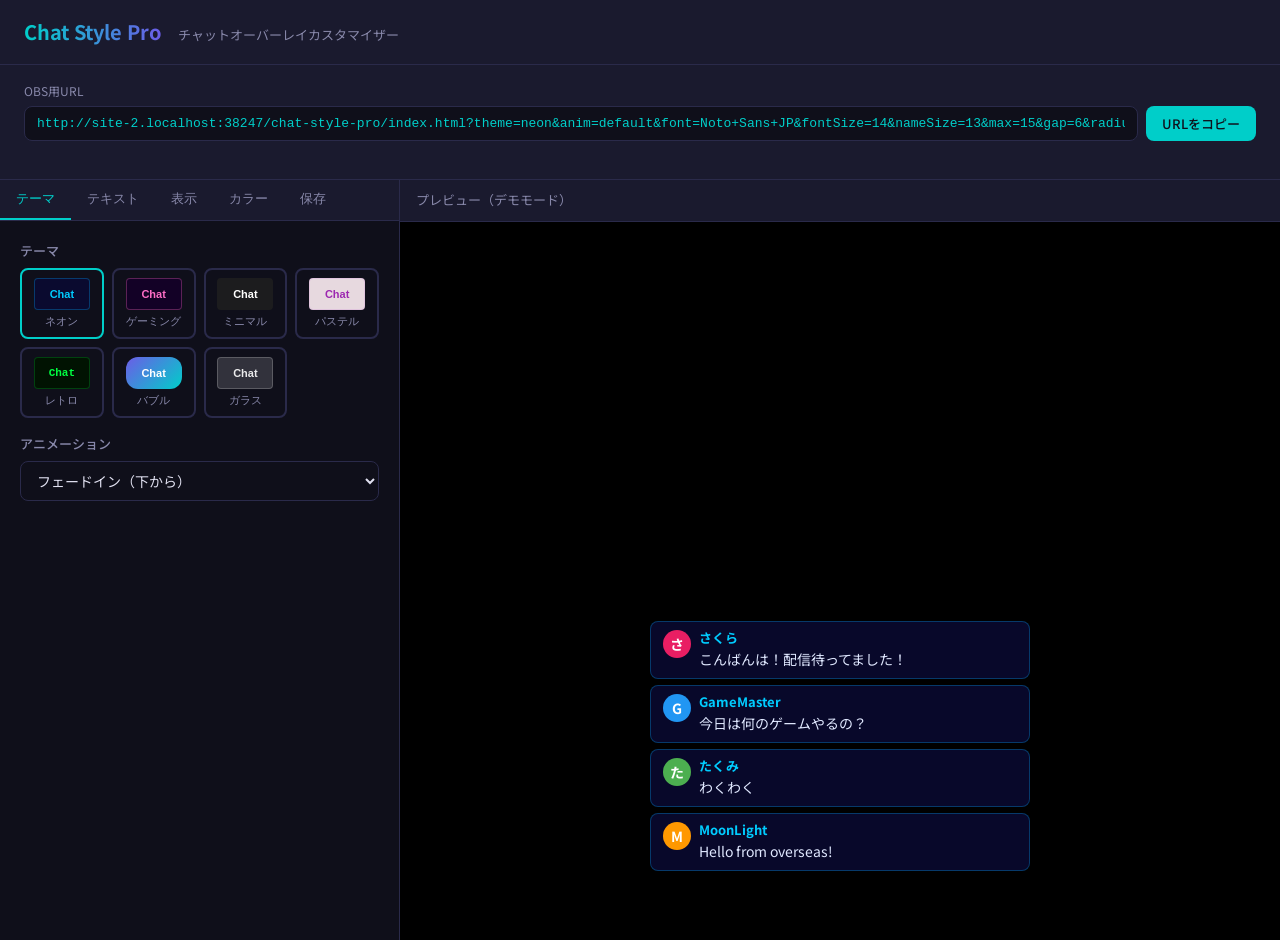
==== chat-style-pro/settings.html @ 6df00737 "Initial commit: NOMU TOOLS demo site with 7 OBS streaming tools" ====
<!DOCTYPE html>
<html lang="ja">
<head>
<meta charset="UTF-8">
<meta name="viewport" content="width=device-width, initial-scale=1.0">
<title>Chat Style Pro - 設定</title>
<link rel="preconnect" href="https://fonts.googleapis.com">
<link rel="preconnect" href="https://fonts.gstatic.com" crossorigin>
<link href="https://fonts.googleapis.com/css2?family=Noto+Sans+JP:wght@400;500;700&display=swap" rel="stylesheet">
<link rel="stylesheet" href="css/settings.css">
</head>
<body>
<div class="app">
  <header class="header">
    <h1 class="header-title">Chat Style Pro</h1>
    <p class="header-sub">チャットオーバーレイカスタマイザー</p>
  </header>

  <section class="url-section">
    <label class="url-label">OBS用URL</label>
    <div class="url-row">
      <input type="text" id="obs-url" class="url-input" readonly>
      <button id="btn-copy-url" class="btn btn-primary">URLをコピー</button>
    </div>
    <p id="copy-msg" class="copy-msg"></p>
  </section>

  <div class="main-layout">
    <div class="settings-panel">
      <div class="tabs">
        <button class="tab active" data-tab="theme">テーマ</button>
        <button class="tab" data-tab="text">テキスト</button>
        <button class="tab" data-tab="display">表示</button>
        <button class="tab" data-tab="color">カラー</button>
        <button class="tab" data-tab="save">保存</button>
      </div>

      <!-- テーマタブ -->
      <div class="tab-content active" id="tab-theme">
        <div class="field">
          <label>テーマ</label>
          <div class="theme-grid">
            <button class="theme-btn active" data-theme="neon">
              <div class="theme-preview-box" style="background:rgba(10,10,50,0.9);color:#00ccff;border:1px solid rgba(0,170,255,0.3);">Chat</div>
              <span>ネオン</span>
            </button>
            <button class="theme-btn" data-theme="gaming">
              <div class="theme-preview-box" style="background:rgba(20,0,40,0.9);color:#ff6ec7;border:1px solid rgba(255,110,199,0.3);">Chat</div>
              <span>ゲーミング</span>
            </button>
            <button class="theme-btn" data-theme="minimal">
              <div class="theme-preview-box" style="background:rgba(30,30,30,0.9);color:#fff;">Chat</div>
              <span>ミニマル</span>
            </button>
            <button class="theme-btn" data-theme="pastel">
              <div class="theme-preview-box" style="background:rgba(255,240,245,0.9);color:#9c27b0;border:1px solid rgba(206,147,216,0.3);">Chat</div>
              <span>パステル</span>
            </button>
            <button class="theme-btn" data-theme="retro">
              <div class="theme-preview-box" style="background:rgba(0,20,0,0.9);color:#00ff41;font-family:monospace;border:1px solid rgba(0,255,65,0.2);">Chat</div>
              <span>レトロ</span>
            </button>
            <button class="theme-btn" data-theme="bubble">
              <div class="theme-preview-box" style="background:linear-gradient(135deg,#6c5ce7,#00cec9);color:#fff;border-radius:12px;">Chat</div>
              <span>バブル</span>
            </button>
            <button class="theme-btn" data-theme="glass">
              <div class="theme-preview-box" style="background:rgba(255,255,255,0.15);color:rgba(255,255,255,0.9);border:1px solid rgba(255,255,255,0.2);">Chat</div>
              <span>ガラス</span>
            </button>
          </div>
        </div>
        <div class="field">
          <label>アニメーション</label>
          <select id="opt-anim" class="select">
            <option value="default">フェードイン（下から）</option>
            <option value="slide">スライドイン（左から）</option>
            <option value="scale">スケールイン</option>
            <option value="bounce">バウンス</option>
          </select>
        </div>
      </div>

      <!-- テキストタブ -->
      <div class="tab-content" id="tab-text">
        <div class="field">
          <label>フォント</label>
          <select id="opt-font" class="select">
            <option value="Noto Sans JP">Noto Sans JP</option>
            <option value="M PLUS Rounded 1c">M PLUS Rounded 1c</option>
            <option value="Kosugi Maru">Kosugi Maru</option>
            <option value="DotGothic16">DotGothic16</option>
          </select>
        </div>
        <div class="field-row">
          <div class="field">
            <label>テキストサイズ</label>
            <input type="range" id="opt-fontSize" min="10" max="28" value="14" class="range">
            <span class="range-val" id="val-fontSize">14px</span>
          </div>
          <div class="field">
            <label>名前サイズ</label>
            <input type="range" id="opt-nameSize" min="10" max="24" value="13" class="range">
            <span class="range-val" id="val-nameSize">13px</span>
          </div>
        </div>
      </div>

      <!-- 表示タブ -->
      <div class="tab-content" id="tab-display">
        <div class="field">
          <label>最大表示数</label>
          <input type="range" id="opt-max" min="3" max="30" value="15" class="range">
          <span class="range-val" id="val-max">15</span>
        </div>
        <div class="field">
          <label>自動消去（秒、0=なし）</label>
          <input type="range" id="opt-fade" min="0" max="60" value="0" class="range">
          <span class="range-val" id="val-fade">0</span>
        </div>
        <div class="field">
          <label>メッセージ間隔</label>
          <input type="range" id="opt-gap" min="0" max="20" value="6" class="range">
          <span class="range-val" id="val-gap">6px</span>
        </div>
        <div class="field">
          <label>角丸</label>
          <input type="range" id="opt-radius" min="0" max="24" value="8" class="range">
          <span class="range-val" id="val-radius">8px</span>
        </div>
        <div class="field">
          <label class="checkbox-label">
            <input type="checkbox" id="opt-avatar" checked> アバターを表示
          </label>
        </div>
        <div class="field">
          <label class="checkbox-label">
            <input type="checkbox" id="opt-name" checked> 名前を表示
          </label>
        </div>
        <div class="field">
          <label>デモ速度（ミリ秒）</label>
          <input type="range" id="opt-demoSpeed" min="1000" max="8000" step="500" value="3000" class="range">
          <span class="range-val" id="val-demoSpeed">3000ms</span>
        </div>
      </div>

      <!-- カラータブ -->
      <div class="tab-content" id="tab-color">
        <p style="font-size:12px;color:var(--text-dim);margin-bottom:16px;">空欄の場合はテーマのデフォルト色が使われます</p>
        <div class="field-row">
          <div class="field">
            <label>名前色（カスタム）</label>
            <input type="color" id="opt-nameColor" value="#00ccff" class="color-input">
            <label class="checkbox-label" style="margin-top:4px;">
              <input type="checkbox" id="opt-nameColorOn"> 有効
            </label>
          </div>
          <div class="field">
            <label>テキスト色（カスタム）</label>
            <input type="color" id="opt-textColor" value="#ffffff" class="color-input">
            <label class="checkbox-label" style="margin-top:4px;">
              <input type="checkbox" id="opt-textColorOn"> 有効
            </label>
          </div>
        </div>
        <div class="field-row">
          <div class="field">
            <label>背景色（カスタム）</label>
            <input type="color" id="opt-bgColor" value="#1a1a2e" class="color-input">
            <label class="checkbox-label" style="margin-top:4px;">
              <input type="checkbox" id="opt-bgColorOn"> 有効
            </label>
          </div>
          <div class="field">
            <label>背景透明度</label>
            <input type="range" id="opt-bgOpacity" min="0" max="1" step="0.05" value="0.85" class="range">
            <span class="range-val" id="val-bgOpacity">0.85</span>
          </div>
        </div>
      </div>

      <!-- 保存タブ -->
      <div class="tab-content" id="tab-save">
        <h3 class="section-title">プリセット</h3>
        <div class="preset-grid">
          <div class="preset-slot" data-slot="1">
            <button class="btn btn-sm btn-outline" data-action="save">保存1</button>
            <button class="btn btn-sm" data-action="load">読込1</button>
          </div>
          <div class="preset-slot" data-slot="2">
            <button class="btn btn-sm btn-outline" data-action="save">保存2</button>
            <button class="btn btn-sm" data-action="load">読込2</button>
          </div>
          <div class="preset-slot" data-slot="3">
            <button class="btn btn-sm btn-outline" data-action="save">保存3</button>
            <button class="btn btn-sm" data-action="load">読込3</button>
          </div>
        </div>
        <hr class="divider">
        <h3 class="section-title">エクスポート / インポート</h3>
        <div class="field-row">
          <button id="btn-export" class="btn btn-outline">エクスポート</button>
          <button id="btn-import" class="btn btn-outline">インポート</button>
          <input type="file" id="file-import" accept=".json" style="display:none">
        </div>
      </div>
    </div>

    <div class="preview-panel">
      <div class="preview-header">
        <span>プレビュー（デモモード）</span>
      </div>
      <div class="preview-wrapper">
        <iframe id="preview-frame" src="index.html?source=demo"></iframe>
      </div>
    </div>
  </div>
</div>

<script src="js/settings.js"></script>
</body>
</html>
---- chat-style-pro/css/settings.css ----
@import url('https://fonts.googleapis.com/css2?family=Noto+Sans+JP:wght@400;500;700&display=swap');

* { margin: 0; padding: 0; box-sizing: border-box; }

:root {
  --bg: #0f0f1a;
  --surface: #1a1a2e;
  --surface2: #242440;
  --border: #2a2a4a;
  --text: #e0e0f0;
  --text-dim: #8888aa;
  --primary: #00cec9;
  --primary-hover: #00e0db;
  --radius: 8px;
}

body {
  font-family: 'Noto Sans JP', sans-serif;
  background: var(--bg);
  color: var(--text);
  line-height: 1.6;
  min-height: 100vh;
}

.header {
  background: var(--surface);
  border-bottom: 1px solid var(--border);
  padding: 16px 24px;
  display: flex;
  align-items: baseline;
  gap: 16px;
}
.header-title {
  font-size: 20px;
  font-weight: 700;
  background: linear-gradient(90deg, #00cec9, #6c5ce7);
  -webkit-background-clip: text;
  -webkit-text-fill-color: transparent;
}
.header-sub { font-size: 13px; color: var(--text-dim); }

.url-section {
  padding: 16px 24px;
  background: var(--surface);
  border-bottom: 1px solid var(--border);
}
.url-label { font-size: 12px; color: var(--text-dim); margin-bottom: 6px; display: block; }
.url-row { display: flex; gap: 8px; }
.url-input {
  flex: 1; background: var(--bg); border: 1px solid var(--border);
  border-radius: var(--radius); padding: 8px 12px; color: #00cec9;
  font-size: 13px; font-family: monospace;
}
.copy-msg { font-size: 12px; color: var(--primary); margin-top: 4px; min-height: 18px; }

.main-layout { display: flex; height: calc(100vh - 140px); }

.settings-panel {
  width: 400px; min-width: 400px;
  border-right: 1px solid var(--border);
  display: flex; flex-direction: column; overflow: hidden;
}

.tabs {
  display: flex; background: var(--surface);
  border-bottom: 1px solid var(--border);
  overflow-x: auto; flex-shrink: 0;
}
.tab {
  padding: 10px 16px; font-size: 13px; background: none;
  border: none; color: var(--text-dim); cursor: pointer;
  border-bottom: 2px solid transparent; white-space: nowrap; transition: all 0.2s;
}
.tab:hover { color: var(--text); }
.tab.active { color: var(--primary); border-bottom-color: var(--primary); }

.tab-content { display: none; padding: 20px; overflow-y: auto; flex: 1; }
.tab-content.active { display: block; }

.field { margin-bottom: 16px; }
.field > label { display: block; font-size: 13px; font-weight: 500; color: var(--text-dim); margin-bottom: 6px; }
.field-row { display: flex; gap: 16px; margin-bottom: 16px; }
.field-row > .field { flex: 1; margin-bottom: 0; }

.input, .select {
  width: 100%; background: var(--bg); border: 1px solid var(--border);
  border-radius: var(--radius); padding: 8px 12px; color: var(--text);
  font-size: 14px; font-family: inherit; transition: border-color 0.2s;
}
.input:focus, .select:focus { outline: none; border-color: var(--primary); }
.select { cursor: pointer; }
.select option { background: var(--surface); }
.color-input { width: 48px; height: 36px; border: 1px solid var(--border); border-radius: var(--radius); background: none; cursor: pointer; padding: 2px; }
.range { width: 100%; accent-color: var(--primary); }
.range-val { font-size: 12px; color: var(--text-dim); }
.checkbox-label {
  display: flex !important; align-items: center; gap: 8px;
  font-size: 14px !important; color: var(--text) !important; cursor: pointer;
}
.checkbox-label input[type="checkbox"] { accent-color: var(--primary); width: 16px; height: 16px; }
.sub-fields { margin-left: 24px; padding-left: 16px; border-left: 2px solid var(--border); margin-bottom: 16px; }
.divider { border: none; border-top: 1px solid var(--border); margin: 20px 0; }
.section-title { font-size: 15px; font-weight: 700; margin-bottom: 12px; }

.theme-grid { display: grid; grid-template-columns: repeat(4, 1fr); gap: 8px; }
.theme-btn {
  display: flex; flex-direction: column; align-items: center; gap: 4px;
  padding: 8px; background: none; border: 2px solid var(--border);
  border-radius: var(--radius); color: var(--text-dim); font-size: 11px; cursor: pointer; transition: all 0.2s;
}
.theme-btn:hover { border-color: var(--primary); }
.theme-btn.active { border-color: var(--primary); }
.theme-preview-box {
  width: 56px; height: 32px; border-radius: 4px;
  display: flex; align-items: center; justify-content: center;
  font-weight: 700; font-size: 11px; padding: 4px;
}

.preset-grid { display: flex; flex-direction: column; gap: 8px; }
.preset-slot { display: flex; gap: 8px; }

.btn {
  padding: 8px 16px; border: none; border-radius: var(--radius);
  font-size: 13px; font-family: inherit; font-weight: 500; cursor: pointer; transition: all 0.2s;
}
.btn-primary { background: var(--primary); color: #0f0f1a; }
.btn-primary:hover { background: var(--primary-hover); }
.btn-outline { background: none; border: 1px solid var(--border); color: var(--text); }
.btn-outline:hover { border-color: var(--primary); color: var(--primary); }
.btn-sm { padding: 6px 12px; font-size: 12px; }

.preview-panel {
  flex: 1; display: flex; flex-direction: column; background: #000; overflow: hidden;
}
.preview-header {
  display: flex; justify-content: space-between; align-items: center;
  padding: 10px 16px; background: var(--surface);
  border-bottom: 1px solid var(--border); font-size: 13px; color: var(--text-dim); flex-shrink: 0;
}
.preview-wrapper {
  flex: 1; display: flex; align-items: center; justify-content: center; padding: 20px; overflow: hidden;
}
#preview-frame {
  border: none; width: 400px; height: 600px; border-radius: 4px;
  box-shadow: 0 4px 20px rgba(0,0,0,0.5);
}

::-webkit-scrollbar { width: 6px; }
::-webkit-scrollbar-track { background: transparent; }
::-webkit-scrollbar-thumb { background: var(--border); border-radius: 3px; }
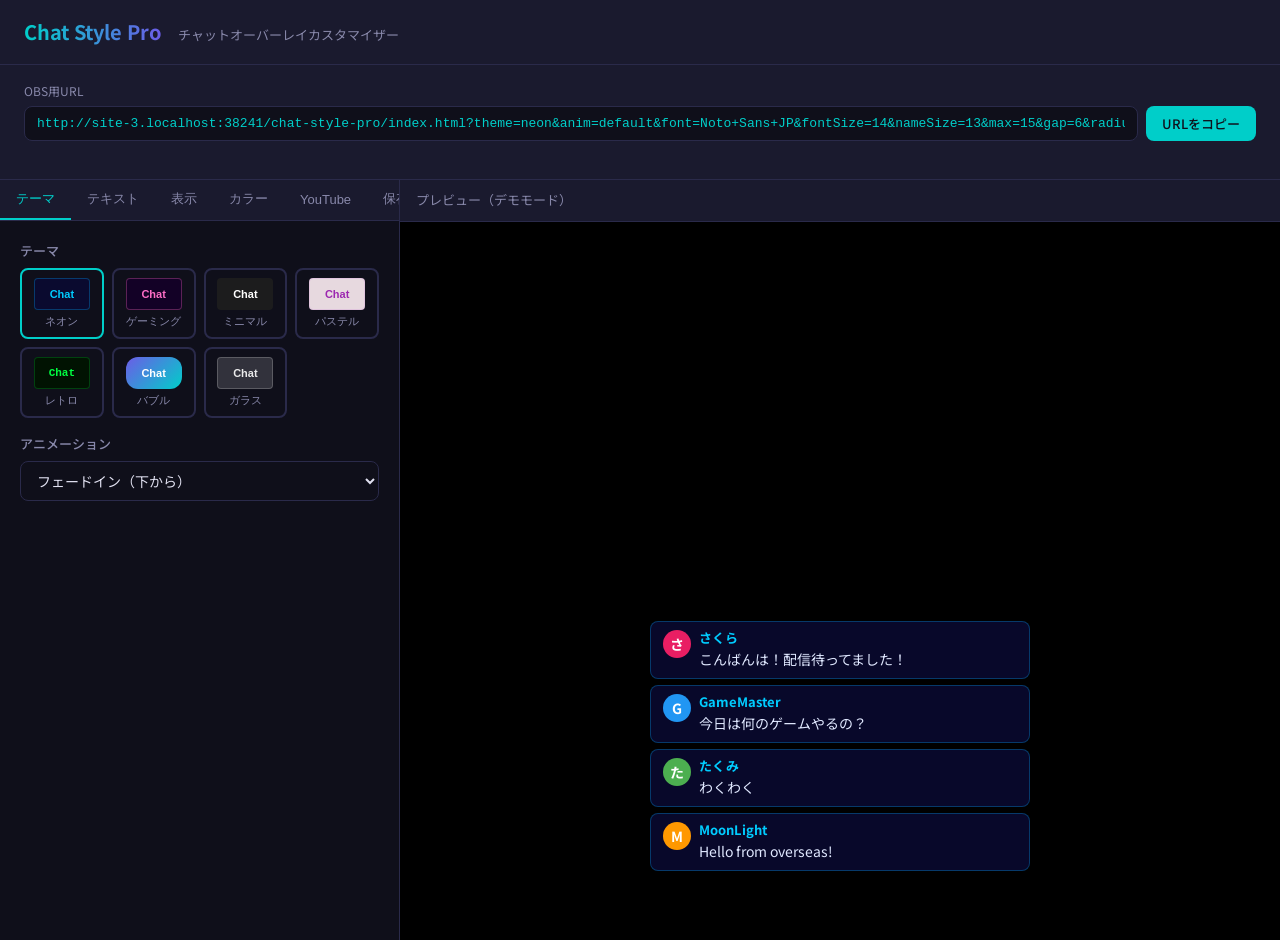
==== commit 60af6da2: "Chat Style Pro: YouTube Liveチャット用のカスタムCSS生成タブを追加 - settings.html に YouTube タブを追加（動画ID/URL入力→ポップアウトチャ" ====
--- a/chat-style-pro/settings.html
+++ b/chat-style-pro/settings.html
@@ -32,6 +32,7 @@
         <button class="tab" data-tab="text">テキスト</button>
         <button class="tab" data-tab="display">表示</button>
         <button class="tab" data-tab="color">カラー</button>
+        <button class="tab" data-tab="youtube">YouTube</button>
         <button class="tab" data-tab="save">保存</button>
       </div>
 
@@ -180,6 +181,56 @@
         </div>
       </div>
 
+      <!-- YouTubeタブ -->
+      <div class="tab-content" id="tab-youtube">
+        <p class="help-text">YouTube Liveの実際のチャットを、このツールのテーマで表示します。OBSにYouTubeのチャット画面を読み込み、下のCSSで見た目を差し替える方式です（テーマ・テキスト・表示・カラーの設定が反映されます）。</p>
+        <div class="field">
+          <label>配信の動画ID または URL</label>
+          <input type="text" id="opt-ytInput" class="input" placeholder="https://www.youtube.com/live/xxxxxxxxxxx">
+          <p id="yt-status" class="help-text"></p>
+        </div>
+        <div class="field">
+          <label>OBS ブラウザソースの URL</label>
+          <div class="url-row">
+            <input type="text" id="yt-chat-url" class="url-input" readonly placeholder="動画IDを入力すると表示されます">
+            <button id="btn-copy-yt-url" class="btn btn-primary btn-sm">コピー</button>
+          </div>
+        </div>
+        <div class="field">
+          <label>OBS ブラウザソースの「カスタムCSS」</label>
+          <textarea id="yt-css" class="input code-area" readonly rows="8"></textarea>
+          <button id="btn-copy-yt-css" class="btn btn-primary btn-sm" style="margin-top:6px;">CSSをコピー</button>
+          <p id="yt-copy-msg" class="copy-msg"></p>
+        </div>
+        <div class="field">
+          <label class="checkbox-label"><input type="checkbox" id="opt-ytSuperchat" checked> スーパーチャット / ステッカーを表示</label>
+        </div>
+        <div class="field">
+          <label class="checkbox-label"><input type="checkbox" id="opt-ytMembership" checked> メンバーシップ加入・ギフトを表示</label>
+        </div>
+        <div class="field">
+          <label class="checkbox-label"><input type="checkbox" id="opt-ytRoleColors" checked> 配信者・モデレーター・メンバーの名前を色分け</label>
+        </div>
+        <div class="field">
+          <label class="checkbox-label"><input type="checkbox" id="opt-ytHideTimestamp" checked> タイムスタンプを隠す</label>
+        </div>
+        <div class="field">
+          <label class="checkbox-label"><input type="checkbox" id="opt-ytHideBadges"> バッジ（メンバー・モデレーター）を隠す</label>
+        </div>
+        <div class="field">
+          <label class="checkbox-label"><input type="checkbox" id="opt-ytTicker"> 上部のスパチャ ティッカーを表示</label>
+        </div>
+        <hr class="divider">
+        <h3 class="section-title">OBSへの設定手順</h3>
+        <ol class="steps">
+          <li>OBSの「ソース」→「＋」→「ブラウザ」を追加</li>
+          <li>「URL」に上のURLを貼り付け（幅400〜500 / 高さ600〜800 推奨）</li>
+          <li>「カスタムCSS」の中身を消して、上のCSSを貼り付け</li>
+          <li>配信ごとに動画IDが変わるので、URLだけ差し替え（CSSはそのまま使えます）</li>
+        </ol>
+        <p class="help-text">※ 配信開始前（待機所）でもチャットが有効なら表示されます。限定公開・メンバー限定チャットは、OBSの「ドックをインタラクト」でログインが必要な場合があります。</p>
+      </div>
+
       <!-- 保存タブ -->
       <div class="tab-content" id="tab-save">
         <h3 class="section-title">プリセット</h3>
@@ -218,6 +269,7 @@
   </div>
 </div>
 
+<script src="js/youtube.js"></script>
 <script src="js/settings.js"></script>
 </body>
 </html>
--- a/chat-style-pro/css/settings.css
+++ b/chat-style-pro/css/settings.css
@@ -148,3 +148,10 @@
 ::-webkit-scrollbar { width: 6px; }
 ::-webkit-scrollbar-track { background: transparent; }
 ::-webkit-scrollbar-thumb { background: var(--border); border-radius: 3px; }
+
+.help-text { font-size: 12px; color: var(--text-dim); margin-bottom: 12px; line-height: 1.6; }
+.help-text.ok { color: var(--primary); }
+.help-text.err { color: #ff7675; }
+.code-area { font-family: monospace; font-size: 11px; resize: vertical; white-space: pre; }
+.steps { font-size: 13px; padding-left: 20px; margin-bottom: 12px; }
+.steps li { margin-bottom: 4px; }
